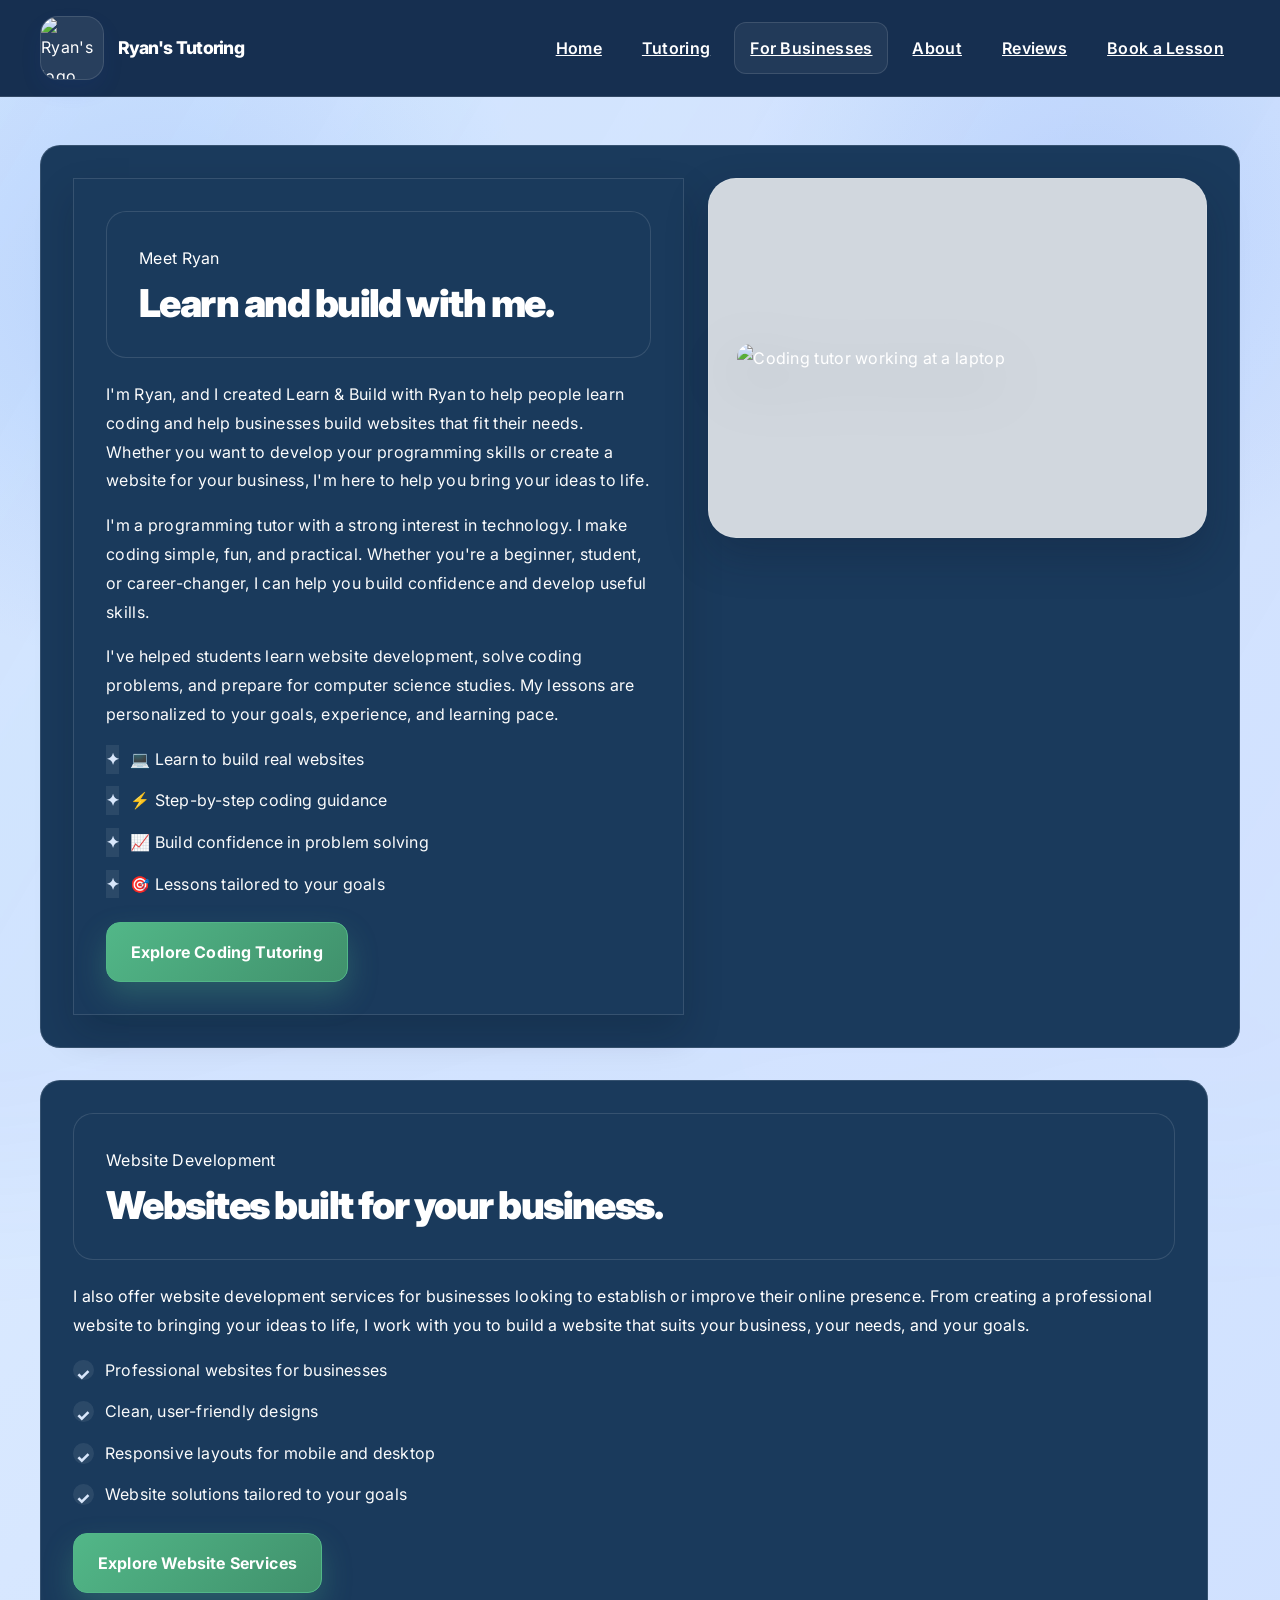
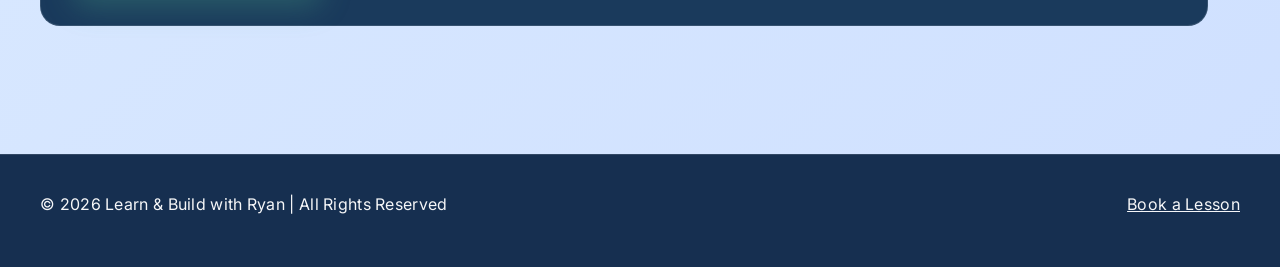
==== about.html @ 9c8d3584 "Update navigation across website pages" ====
<!DOCTYPE html>
<html lang="en">

<head>
  <meta charset="UTF-8">
  <meta name="viewport" content="width=device-width, initial-scale=1.0">
  <title>About Ryan | Learn & Build with Ryan</title>
  <meta name="description"
    content="Meet Ryan, a coding tutor and website developer helping students learn programming and businesses build professional websites.">
  <link rel="stylesheet" href="style.css">
</head>

<body>

  <div class="particle-field" aria-hidden="true"></div>

  <header>
    <nav class="navbar container">
      <div class="logo-container">
        <img src="images/ryan-logo.png" alt="Ryan's logo" class="logo-img">
        <h1 class="logo-text">Ryan's Tutoring</h1>
      </div>

      <ul class="nav-links">
        <li><a href="index.html">Home</a></li>
        <li><a href="services.html">Tutoring</a></li>
        <li><a href="business.html" class="active">For Businesses</a></li>
        <li><a href="about.html">About</a></li>
        <li><a href="review.html">Reviews</a></li>
        <li><a href="booking.html">Book a Lesson</a></li>
      </ul>
    </nav>
  </header>

  <main class="container section">

    <!-- ABOUT RYAN -->
    <div class="about-container">

      <div class="about-panel reveal">

        <div class="section-header">
          <div class="section-tag">Meet Ryan</div>

          <h2 class="section-title">
            Learn and build with me.
          </h2>
        </div>

        <p>
          I'm Ryan, and I created Learn &amp; Build with Ryan to help people
          learn coding and help businesses build websites that fit their needs.
          Whether you want to develop your programming skills or create a
          website for your business, I'm here to help you bring your ideas to life.
        </p>

        <p>
          I'm a programming tutor with a strong interest in technology.
          I make coding simple, fun, and practical. Whether you're a beginner,
          student, or career-changer, I can help you build confidence and
          develop useful skills.
        </p>

        <p>
          I've helped students learn website development, solve coding problems,
          and prepare for computer science studies. My lessons are personalized
          to your goals, experience, and learning pace.
        </p>

        <ul>
          <li>💻 Learn to build real websites</li>
          <li>⚡ Step-by-step coding guidance</li>
          <li>📈 Build confidence in problem solving</li>
          <li>🎯 Lessons tailored to your goals</li>
        </ul>

        <div class="hero-actions" style="margin-top: 1.5rem;">
          <a href="booking.html" class="btn">
            Explore Coding Tutoring
          </a>
        </div>

      </div>

      <div class="image-container reveal">
        <img src="images/hero.png" alt="Coding tutor working at a laptop">
      </div>

    </div>

    <!-- WEBSITE DEVELOPMENT SERVICES -->
    <section class="container reveal" style="margin-top: 2rem;">

      <div class="section-header">
        <div class="section-tag">Website Development</div>

        <h2 class="section-title">
          Websites built for your business.
        </h2>
      </div>

      <p>
        I also offer website development services for businesses looking to
        establish or improve their online presence. From creating a professional
        website to bringing your ideas to life, I work with you to build a website
        that suits your business, your needs, and your goals.
      </p>

      <ul class="check-list">
        <li>Professional websites for businesses</li>
        <li>Clean, user-friendly designs</li>
        <li>Responsive layouts for mobile and desktop</li>
        <li>Website solutions tailored to your goals</li>
      </ul>

      <div class="hero-actions" style="margin-top: 1.5rem;">
        <a href="business.html" class="btn">
          Explore Website Services
        </a>
      </div>

    </section>

  </main>

  <footer>
    <div class="footer-inner">
      <p>© 2026 Learn &amp; Build with Ryan | All Rights Reserved</p>
      <a href="booking.html">Book a Lesson</a>
    </div>
  </footer>

  <script src="script.js"></script>

</body>

</html>
---- style.css ----
@import url('https://fonts.googleapis.com/css2?family=Inter:wght@400;500;600;700;800;900&display=swap');

:root {
  --bg: #dfeeff; /* page background light blue */
  --bg-deep: #cfe0ff;
  --header: #162F50; /* header/nav: dark navy */
  --card: #1a3a5c; /* primary dark navy for all panels/cards - consistent with About page */
  --card-strong: #0f2640; /* darker navy for accents */
  --card-light: #2a5a8c; /* lighter navy for secondary elements */
  --primary: #52B788; /* growth green - educational & trustworthy */
  --primary-hover: #40916C;
  --text: #ffffff; /* main text on dark panels */
  --muted: #ffffff; /* secondary text - also white for readability */
  --border: rgba(255, 255, 255, 0.12);
  --success: #52B788;
  --warning: #f0c36a;
  --shadow: rgba(2, 6, 23, 0.32);
  --max-width: 1200px;
}

* {
  box-sizing: border-box;
  user-select: text;
}

html {
  scroll-behavior: smooth;
}

body {
  margin: 0;
  font-family: 'Inter', 'Segoe UI', sans-serif;
  background:
    radial-gradient(circle at 12% 15%, rgba(59, 130, 246, 0.18), transparent 20%),
    radial-gradient(circle at 85% 12%, rgba(37, 99, 235, 0.15), transparent 18%),
    linear-gradient(135deg, var(--bg) 0%, var(--bg-deep) 100%);
  color: var(--text);
  min-height: 100vh;
  line-height: 1.8;
  letter-spacing: 0.3px;
}

body::before {
  content: "";
  position: fixed;
  inset: -30%;
  background: linear-gradient(120deg, rgba(59,130,246,0.08), rgba(37,99,235,0.04), rgba(255,255,255,0.02));
  filter: blur(80px);
  pointer-events: none;
  animation: drift 20s ease-in-out infinite alternate;
}

@keyframes drift {
  0% { transform: rotate(0deg) scale(1); }
  100% { transform: rotate(8deg) scale(1.08); }
}

@keyframes float {
  0%, 100% { transform: translateY(0px); }
  50% { transform: translateY(-14px); }
}

@keyframes pulseGlow {
  0%, 100% { box-shadow: 0 0 0 0 rgba(124, 58, 237, 0.25); }
  50% { box-shadow: 0 0 25px 8px rgba(124, 58, 237, 0.18); }
}

@keyframes revealUp {
  0% {
    opacity: 0;
    transform: translateY(28px);
  }
  100% {
    opacity: 1;
    transform: translateY(0);
  }
}

img {
  max-width: 100%;
  display: block;
}

main {
  position: relative;
  z-index: 1;
}

.container,
main.section {
  width: min(var(--max-width), calc(100% - 2rem));
  margin: 0 auto;
}

header {
  position: sticky;
  top: 0;
  z-index: 40;
  backdrop-filter: blur(14px);
  background: var(--header);
  border-bottom: 1px solid var(--border);
}

.navbar {
  display: flex;
  align-items: center;
  justify-content: space-between;
  gap: 1rem;
  padding: 1rem 0;
}

.logo-container {
  display: flex;
  align-items: center;
  gap: 0.85rem;
}

.logo-img {
  width: 64px;
  height: 64px;
  object-fit: cover;
  border-radius: 18px;
  border: 1px solid rgba(255, 255, 255, 0.12);
  box-shadow: 0 10px 22px rgba(38, 78, 199, 0.08);
  background: rgba(255, 255, 255, 0.08);
}

.logo-text {
  margin: 0;
  font-size: clamp(1.1rem, 1.2vw, 1.75rem);
  font-weight: 800;
  letter-spacing: -0.04em;
  color: #ffffff;
}

.nav-links {
  display: flex;
  align-items: center;
  gap: 0.5rem;
  list-style: none;
  padding: 0;
  margin: 0;
}

.nav-links a {
  display: inline-flex;
  align-items: center;
  justify-content: center;
  padding: 0.72rem 1rem;
  border-radius: 12px;
  color: #ffffff;
  font-weight: 600;
  transition: transform 0.25s ease, background 0.25s ease, color 0.25s ease, box-shadow 0.25s ease;
}

.nav-links a:hover,
.nav-links a.active {
  color: var(--text);
  background: rgba(255, 255, 255, 0.05);
  box-shadow: inset 0 0 0 1px var(--border);
}

.hero {
  display: grid;
  grid-template-columns: 1.1fr 0.9fr;
  align-items: center;
  gap: 2rem;
  min-height: 75vh;
  padding: 4rem 0 2rem;
}

.hero-content {
  animation: revealUp 0.8s ease both;
  background: var(--card);
  padding: 2.5rem;
  border-radius: 20px;
  border: 1px solid var(--border);
  backdrop-filter: blur(10px);
}

.eyebrow {
  display: inline-flex;
  align-items: center;
  gap: 0.5rem;
  padding: 0.45rem 0.8rem;
  border-radius: 999px;
  font-size: 0.76rem;
  font-weight: 700;
  letter-spacing: 0.12em;
  text-transform: uppercase;
  color: #ffffff;
  background: rgba(59, 130, 246, 0.12);
  border: 1px solid rgba(96, 165, 250, 0.28);
  margin-bottom: 1rem;
}

.eyebrow::before {
  content: "";
  width: 0.55rem;
  height: 0.55rem;
  border-radius: 50%;
  background: var(--success);
  box-shadow: 0 0 0 0.4rem rgba(52, 211, 153, 0.18);
}

.hero-content h1,
.section-title {
  margin: 0;
  font-size: clamp(2.6rem, 4.5vw, 5rem);
  line-height: 1.1;
  letter-spacing: -0.04em;
  font-weight: 900;
  color: #ffffff;
}

.hero-content h1 span,
.section-title span {
  background: linear-gradient(135deg, #F8FAFC 0%, #DCEAFE 28%, #7CB3FF 60%, #F8FAFC 100%);
  -webkit-background-clip: text;
  background-clip: text;
  color: transparent;
}

.hero-content p {
  max-width: 42rem;
  margin: 1.25rem 0 0;
  font-size: 1.08rem;
  color: #ffffff;
  line-height: 1.8;
  letter-spacing: 0.3px;
}

.hero-actions {
  display: flex;
  flex-wrap: wrap;
  gap: 1rem;
  margin-top: 2rem;
}

.btn {
  display: inline-flex;
  align-items: center;
  justify-content: center;
  padding: 0.9rem 1.5rem;
  border-radius: 14px;
  font-weight: 700;
  letter-spacing: 0.01em;
  color: var(--text);
  background: linear-gradient(135deg, var(--primary) 0%, var(--primary-hover) 100%);
  border: 1px solid rgba(255, 255, 255, 0.08);
  box-shadow: 0 14px 30px rgba(82, 183, 136, 0.28);
  transition: transform 0.2s ease, box-shadow 0.2s ease, filter 0.2s ease;
}

.btn:hover {
  background: linear-gradient(135deg, var(--primary-hover) 0%, var(--primary) 100%);
  box-shadow: 0 16px 28px rgba(82, 183, 136, 0.32);
}

.btn.secondary {
  background: rgba(255, 255, 255, 0.05);
  border: 1px solid var(--border);
  color: var(--text);
  box-shadow: none;
}

.mini-stats {
  list-style: none;
  display: flex;
  gap: 1rem;
  flex-wrap: wrap;
  padding: 0;
  margin: 2rem 0 0;
}

.mini-stats li {
  min-width: 140px;
  padding: 0.9rem 1rem;
  border-radius: 18px;
  background: rgba(255, 255, 255, 0.02);
  border: 1px solid rgba(255, 255, 255, 0.12);
  box-shadow: 0 10px 28px rgba(15, 23, 42, 0.25);
}

.mini-stats strong {
  display: block;
  font-size: 1.3rem;
  color: #ffffff;
}

.mini-stats span {
  color: #ffffff;
  font-size: 0.82rem;
  line-height: 1.6;
  letter-spacing: 0.2px;
}

.hero-visual {
  position: relative;
  min-height: 500px;
  display: grid;
  place-items: center;
}

.hero-visual img {
  position: relative;
  z-index: 2;
  width: min(480px, 90%);
  border-radius: 26px;
  object-fit: contain;
  filter: drop-shadow(0 18px 30px rgba(2, 6, 23, 0.28));
  animation: float 6s ease-in-out infinite;
}

.orb {
  position: absolute;
  border-radius: 50%;
  filter: blur(12px);
  opacity: 0.8;
}

.orb-one {
  width: 340px;
  height: 340px;
  background: rgba(59, 130, 246, 0.18);
  top: 8%;
  right: 10%;
  animation: pulseGlow 4.5s ease-in-out infinite;
}

.orb-two {
  width: 260px;
  height: 260px;
  background: rgba(76, 126, 220, 0.14);
  left: 8%;
  bottom: 10%;
  animation: pulseGlow 5.2s ease-in-out infinite 0.7s;
}

.floating-card {
  position: absolute;
  z-index: 3;
  padding: 0.8rem 1rem;
  border: 1px solid var(--border);
  border-radius: 16px;
  background: var(--card);
  color: var(--text);
  font-weight: 700;
  box-shadow: 0 12px 20px rgba(15, 23, 42, 0.04);
}

.card-top {
  top: 12%;
  left: 3%;
}

.card-bottom {
  right: 4%;
  bottom: 15%;
}

.feature-grid {
  display: grid;
  grid-template-columns: repeat(3, minmax(0, 1fr));
  gap: 1.3rem;
  padding: 2rem 0 1rem;
}

.feature-card,
.info-panel,
.testimonial,
.section-card,
.booking-shell,
.contact-box,
.service-item,
.about-panel,
.review-panel,
.price-card,
.contact-form {
  background: var(--card);
  border: 1px solid var(--border);
  box-shadow: 0 18px 36px rgba(5, 15, 27, 0.18);
}

.feature-card {
  padding: 1.5rem;
}

.feature-card .icon,
.mini-visual .badge {
  background: rgba(59, 130, 246, 0.12);
  border: 1px solid rgba(255, 255, 255, 0.08);
}

.feature-card h3 {
  margin: 0 0 0.7rem;
  font-size: 1.2rem;
  color: #ffffff;
}

.feature-card p {
  margin: 0;
  color: #ffffff;
  line-height: 1.7;
  letter-spacing: 0.2px;
}

.info-panel {
  margin-top: 2rem;
  padding: 2rem;
  background: var(--card) !important;
  backdrop-filter: blur(10px);
  border: 1px solid var(--border);
}

.section-header {
  margin-bottom: 1.4rem;
  background: var(--card);
  padding: 2rem;
  border-radius: 20px;
  border: 1px solid var(--border);
}

.section-tag {
  color: #ffffff;
  text-transform: none;
}

.section-title {
  font-size: clamp(2rem, 3vw, 3rem);
  margin-top: 0.6rem;
}

.dual-layout {
  display: grid;
  grid-template-columns: 1.2fr 0.8fr;
  gap: 1.5rem;
  align-items: center;
}

.text-block {
  color: var(--muted);
}

.text-block p {
  margin: 0 0 1rem;
  line-height: 1.8;
  letter-spacing: 0.3px;
}

.text-block ul {
  list-style: none;
  padding: 0;
  margin: 1rem 0 0;
  display: grid;
  gap: 0.7rem;
}

.text-block li {
  display: flex;
  align-items: center;
  gap: 0.6rem;
  color: #ffffff;
}

.text-block li::before {
  content: "✓";
  display: inline-grid;
  place-items: center;
  width: 1.4rem;
  height: 1.4rem;
  border-radius: 50%;
  background: rgba(52, 211, 153, 0.14);
  color: var(--success);
  font-weight: 900;
}

.mini-visual {
  position: relative;
  min-height: 280px;
  display: grid;
  place-items: center;
}

.mini-visual::before,
.mini-visual::after {
  content: "";
  position: absolute;
  border-radius: 24px;
  border: 1px solid var(--border);
  background: rgba(255, 255, 255, 0.04);
}

.mini-visual::before {
  width: 250px;
  height: 180px;
  transform: rotate(-10deg);
}

.mini-visual::after {
  width: 210px;
  height: 160px;
  transform: rotate(10deg);
}

.mini-visual .badge {
  position: relative;
  z-index: 1;
  padding: 1rem 1.2rem;
  border-radius: 18px;
  background: linear-gradient(135deg, rgba(124, 58, 237, 0.18), rgba(34, 211, 238, 0.18));
  border: 1px solid rgba(255, 255, 255, 0.1);
  font-weight: 800;
  text-align: center;
  box-shadow: 0 16px 36px rgba(15, 23, 42, 0.42);
}

main.section {
  padding: 3rem 0 4rem;
}

.about-container,
.booking-shell,
.review-panel,
.service-grid {
  display: grid;
  gap: 1.5rem;
  align-items: start;
  background: var(--card);
  padding: 2rem;
  border-radius: 20px;
  border: 1px solid var(--border);
}

.about-container {
  grid-template-columns: 1.1fr 0.9fr;
}

.about-panel,
.booking-shell,
.review-panel,
.service-item {
  padding: 2rem;
}

.about-panel p,
.service-item p,
.review-panel p {
  color: var(--muted);
  line-height: 1.8;
  letter-spacing: 0.3px;
}

.about-panel ul,
.service-list,
ul.check-list {
  list-style: none;
  padding: 0;
  margin: 1rem 0 0;
  display: grid;
  gap: 0.8rem;
}

.about-panel li,
.service-list li,
.check-list li {
  color: #ffffff;
  display: flex;
  align-items: center;
  gap: 0.7rem;
  line-height: 1.8;
  letter-spacing: 0.2px;
}

.about-panel li::before,
.service-list li::before,
.check-list li::before {
  content: "✦";
  color: var(--secondary);
  font-weight: 700;
}

.image-container {
  display: grid;
  place-items: center;
  min-height: 360px;
  border-radius: 28px;
  background: rgba(255, 255, 255, 0.8);
  border: 1px solid var(--border);
  box-shadow: 0 18px 42px rgba(15, 23, 42, 0.25);
}

.image-container img {
  width: min(440px, 90%);
  border-radius: 22px;
  filter: drop-shadow(0 18px 30px rgba(2, 6, 23, 0.28));
  animation: float 7s ease-in-out infinite;
}

.service-grid {
  grid-template-columns: repeat(2, minmax(0, 1fr));
}

.service-item h3 {
  margin-top: 0;
}

.testimonial-grid {
  display: grid;
  grid-template-columns: repeat(2, minmax(0, 1fr));
  gap: 1.3rem;
  background: var(--card);
  padding: 2rem;
  border-radius: 20px;
  border: 1px solid var(--border);
}

.testimonial {
  padding: 1.5rem;
}

.testimonial p {
  margin: 0;
  color: var(--muted);
  line-height: 1.8;
  letter-spacing: 0.3px;
}

.rating {
  display: inline-block;
  margin-top: 0.9rem;
  color: var(--warning);
  letter-spacing: 0.18em;
}

form {
  display: grid;
  gap: 1rem;
  margin-top: 1rem;
}

.form-row {
  display: grid;
  grid-template-columns: repeat(2, minmax(0, 1fr));
  gap: 1rem;
}

input,
select,
textarea,
button {
  font: inherit;
}

input,
select,
textarea {
  width: 100%;
  padding: 0.9rem 1rem;
  border-radius: 14px;
  border: 1px solid var(--border);
  background: rgba(255, 255, 255, 0.04);
  color: var(--text);
  transition: border-color 0.25s ease, box-shadow 0.25s ease;
}

input::placeholder,
textarea::placeholder {
  color: var(--muted);
}

input:focus,
select:focus,
textarea:focus {
  border-color: rgba(96, 165, 250, 0.75);
  box-shadow: 0 0 0 4px rgba(59, 130, 246, 0.12);
}

textarea {
  min-height: 130px;
  resize: vertical;
}

#bookingMessage {
  min-height: 1.4rem;
  margin-top: 0.5rem;
  font-weight: 700;
  text-align: center;
  color: var(--text);
}

footer {
  position: relative;
  z-index: 1;
  border-top: 1px solid var(--border);
  background: var(--header);
  padding: 1.2rem 0 2rem;
  margin-top: 2rem;
}

.footer-inner {
  width: min(var(--max-width), calc(100% - 2rem));
  margin: 0 auto;
  display: flex;
  align-items: center;
  justify-content: space-between;
  gap: 1rem;
  color: var(--muted);
}

.footer-inner a {
  color: var(--text);
}


.reveal {
  opacity: 1;
  transform: none;
  transition: none;
}

.reveal.visible {
  opacity: 1;
  transform: none;
}

/* Dark wrapper for feature sections */
section.container.reveal {
  background: var(--card);
  padding: 2rem;
  border-radius: 20px;
  border: 1px solid var(--border);
  backdrop-filter: blur(8px);
  margin: 2rem 0;
}

.particle-field {
  position: fixed;
  inset: 0;
  pointer-events: none;
  z-index: 0;
  opacity: 0.32;
  background-image:
    radial-gradient(circle at 10% 20%, rgba(255,255,255,0.28) 0 1px, transparent 1.5px),
    radial-gradient(circle at 30% 70%, rgba(131, 178, 255, 0.2) 0 1.2px, transparent 2px),
    radial-gradient(circle at 75% 40%, rgba(255,255,255,0.2) 0 1.2px, transparent 2px),
    radial-gradient(circle at 60% 80%, rgba(255,255,255,0.18) 0 1px, transparent 1.8px);
  animation: particleDrift 22s linear infinite;
}

@keyframes particleDrift {
  0% { transform: translateY(0) translateX(0); }
  50% { transform: translateY(14px) translateX(-10px); }
  100% { transform: translateY(0) translateX(0); }
}

.pricing-grid {
  display: grid;
  grid-template-columns: repeat(3, minmax(0, 1fr));
  gap: 1.4rem;
  margin-top: 1.5rem;
}

.price-card {
  position: relative;
  padding: 1.7rem 1.4rem;
  border-radius: 24px;
  background: var(--card);
  border: 1px solid var(--border);
  box-shadow: 0 20px 44px rgba(15, 23, 42, 0.24);
  transition: transform 0.25s ease, border-color 0.25s ease, box-shadow 0.25s ease;
}

.price-card:hover {
  transform: translateY(-4px);
  border-color: rgba(38, 78, 199, 0.35);
  box-shadow: 0 24px 52px rgba(15, 23, 42, 0.28);
}

.price-card.featured {
  background: var(--card-light);
  border-color: rgba(255, 255, 255, 0.18);
}

.price-badge {
  display: inline-flex;
  padding: 0.45rem 0.7rem;
  border-radius: 999px;
  font-size: 0.7rem;
  font-weight: 700;
  text-transform: uppercase;
  letter-spacing: 0.08em;
  color: #ffffff;
  background: rgba(255, 255, 255, 0.08);
  border: 1px solid rgba(255, 255, 255, 0.12);
}

.price-badge.popular {
  background: rgba(34, 211, 238, 0.12);
  border-color: rgba(34, 211, 238, 0.2);
}

.price-card h3 {
  margin: 1rem 0 0.5rem;
  font-size: 1.5rem;
  color: #f8fbff;
}

.price {
  font-size: 2.5rem;
  font-weight: 900;
  letter-spacing: -0.05em;
  color: #f8fbff;
  margin-bottom: 1rem;
}

.price span {
  font-size: 0.9rem;
  color: var(--muted);
  font-weight: 600;
}

.price-card ul,
.check-list {
  list-style: none;
  padding: 0;
  margin: 0 0 1.25rem;
  display: grid;
  gap: 0.7rem;
}

.price-card li {
  color: var(--muted);
  display: flex;
  align-items: center;
  gap: 0.6rem;
}

.price-card li::before,
.check-list li::before {
  content: "✓";
  display: inline-grid;
  place-items: center;
  width: 1.3rem;
  height: 1.3rem;
  border-radius: 50%;
  background: rgba(52, 211, 153, 0.16);
  color: var(--success);
  font-weight: 800;
}

.contact-grid {
  display: grid;
  grid-template-columns: 1fr 1.1fr;
  gap: 1.4rem;
  margin-top: 1rem;
}

.contact-box,
.contact-form {
  padding: 2rem;
  border-radius: 24px;
  background: var(--card);
  border: 1px solid var(--border);
  box-shadow: 0 20px 44px rgba(15, 23, 42, 0.22);
}

.contact-box p {
  color: var(--muted);
}

.contact-box,
.contact-box .section-tag,
.contact-box .section-title,
.contact-box h2,
.contact-box p,
.contact-box li,
.contact-form,
.contact-form label,
.contact-form span,
.contact-form input,
.contact-form textarea,
.contact-form input::placeholder,
.contact-form textarea::placeholder,
#contactMessage {
  color: var(--text);
}

.contact-form input::placeholder,
.contact-form textarea::placeholder {
  color: var(--muted);
}

.contact-box p,
.contact-box li,
.contact-form label,
.contact-form span {
  opacity: 1;
}

/* Force white text and stronger contrast for all dark panels to ensure readability */
.feature-card,
.info-panel,
.testimonial,
.section-card,
.booking-shell,
.contact-box,
.service-item,
.about-panel,
.review-panel,
.price-card,
.contact-form,
.mini-stats li,
.trust-box,
.image-container {
  color: var(--text) !important;
}

.feature-card p,
.about-panel p,
.service-item p,
.review-panel p,
.testimonial p,
.contact-box p,
.trust-box p,
.text-block p,
.text-block li,
.about-panel li,
.service-list li,
.check-list li,
.price-card li,
.mini-stats span,
.hero-content p,
footer p,
.footer-inner,
.footer-inner p,
.footer-inner a {
  color: var(--text) !important;
  opacity: 0.98;
}

.mini-stats strong,
.mini-stats span {
  color: var(--text) !important;
}

input::placeholder,
textarea::placeholder {
  color: rgba(248,250,252,0.85) !important;
}

.trust-strip {
  margin-top: 2rem;
}

.trust-box {
  display: grid;
  grid-template-columns: 1fr 1.2fr;
  gap: 1.5rem;
  align-items: center;
  padding: 2rem;
  border-radius: 22px;
  background: var(--card);
  border: 1px solid var(--border);
  box-shadow: 0 18px 36px rgba(10, 24, 47, 0.18);
  color: #ffffff;
}

.trust-box p,
.trust-box .section-tag,
.trust-box .section-title,
.trust-box h2,
.trust-box h3 {
  color: #ffffff;
}

.trust-box p {
  margin: 0;
  opacity: 0.95;
}

@media (max-width: 900px) {
  .hero,
  .about-container,
  .dual-layout,
  .service-grid,
  .testimonial-grid,
  .feature-grid {
    grid-template-columns: 1fr;
  }

  .hero {
    padding-top: 3rem;
  }

  .hero-visual {
    order: -1;
    min-height: 360px;
  }

  .floating-card {
    font-size: 0.85rem;
  }

  .pricing-grid,
  .contact-grid {
    grid-template-columns: 1fr;
  }

  .trust-box {
    grid-template-columns: 1fr;
  }
}

@media (max-width: 720px) {
  .navbar {
    flex-direction: column;
    align-items: center;
    padding: 1rem 0;
  }

  .nav-links {
    flex-wrap: wrap;
    justify-content: center;
  }

  .logo-container {
    flex-direction: column;
    text-align: center;
  }

  .hero-content h1,
  .section-title {
    letter-spacing: -0.05em;
  }

  .hero-actions,
  .form-row {
    grid-template-columns: 1fr;
    display: grid;
  }

  .mini-stats {
    display: grid;
    grid-template-columns: repeat(2, minmax(0, 1fr));
  }

  .feature-card,
  .about-panel,
  .booking-shell,
  .review-panel,
  .service-item,
  .info-panel {
    padding: 1.25rem;
  }

  .footer-inner {
    flex-direction: column;
    text-align: center;
  }
}

.feature-card h3,
.feature-card p,
.text-block,
.text-block p,
.text-block li,
.about-panel p,
.about-panel li,
.service-item p,
.service-item h3,
.service-list li,
.review-panel p,
.testimonial p,
.contact-box,
.contact-box p,
.contact-box li,
.contact-form label,
.contact-form span,
.mini-stats li,
.mini-stats strong,
.mini-stats span,
.trust-box p,
.footer-inner,
.footer-inner p,
.footer-inner a,
.hero-content p,
.section-tag,
.hero-content h1,
.section-title,
.price-card h3,
.price-card li,
.price,
.price span,
#contactMessage,
#bookingMessage {
  color: var(--text);
}

.feature-card p,
.about-panel p,
.service-item p,
.review-panel p,
.testimonial p,
.contact-box p,
.trust-box p,
.text-block p,
.text-block li,
.about-panel li,
.service-list li,
.check-list li,
.price-card li,
.mini-stats span,
.footer-inner p,
.footer-inner a,
.hero-content p,
.contact-box li {
  color: var(--muted);
}

.price-card .price,
.price-card h3,
.price-card li,
.price-card .price span,
.price-badge,
.btn,
.btn.secondary,
.logo-text,
.nav-links a,
.nav-links a.active,
.nav-links a:hover,
.contact-form input,
.contact-form textarea,
.contact-form input::placeholder,
.contact-form textarea::placeholder,
#contactMessage,
#bookingMessage,
.section-tag,
.hero-content h1,
.section-title,
.service-item h3,
.contact-form label,
.contact-form span {
  color: var(--text);
}

.price-card li::before,
.check-list li::before,
.about-panel li::before,
.service-list li::before,
.text-block li::before {
  color: #DDEBFF;
  background: rgba(255, 255, 255, 0.08);
}

.eyebrow,
.price-badge,
.price-badge.popular {
  text-transform: none;
}

/* Green clickable buttons */
a.btn,
button,
input[type="submit"],
input[type="button"],
.btn {
  background-color: #52B788 !important;
  color: #ffffff !important;
  -webkit-text-fill-color: #ffffff !important;
  border: 1px solid #52B788 !important;
  cursor: pointer;
  text-decoration: none;
}

/* Darker green on hover */
a.btn:hover,
button:hover,
input[type="submit"]:hover,
input[type="button"]:hover,
.btn:hover {
  background-color: #40916C !important;
  border-color: #40916C !important;
}

/* Main heading completely white */
.hero-content h1,
.hero-content h1 span {
  color: #ffffff !important;
  -webkit-text-fill-color: #ffffff !important;
  background: none !important;
}
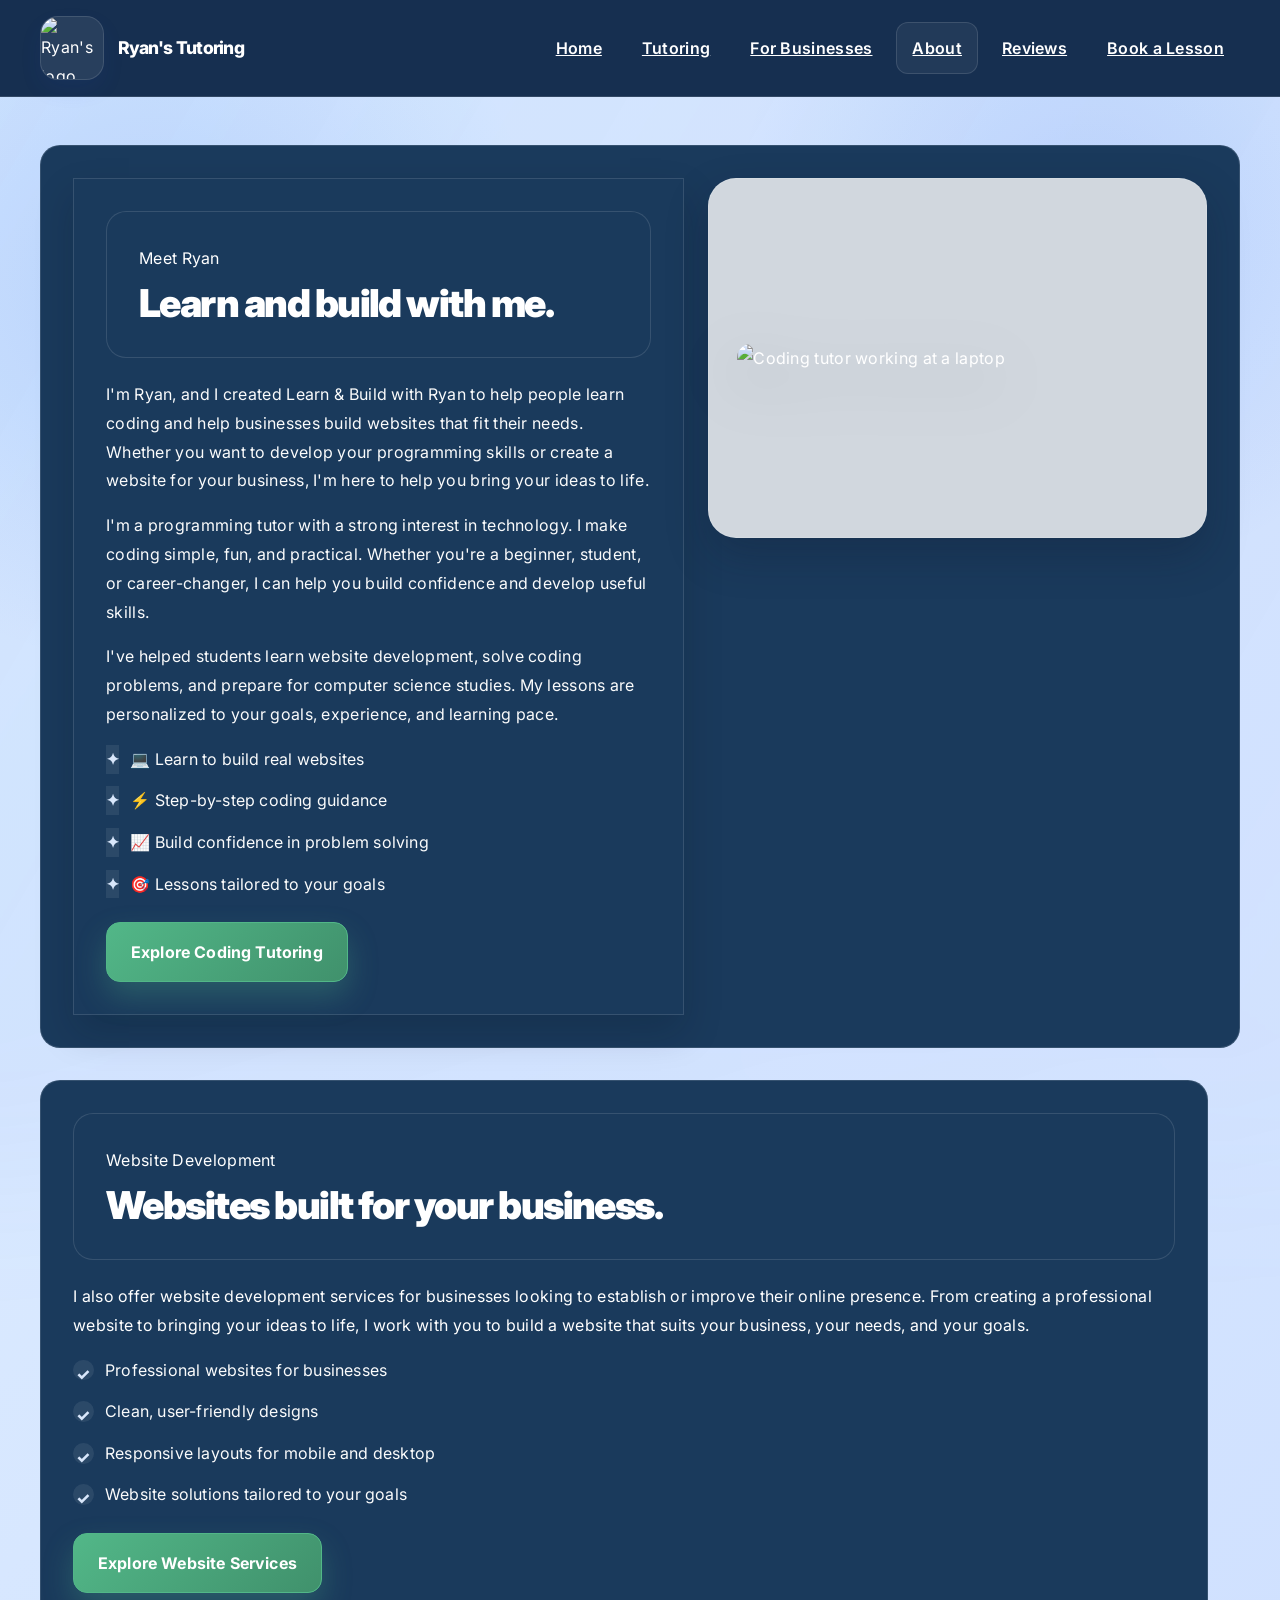
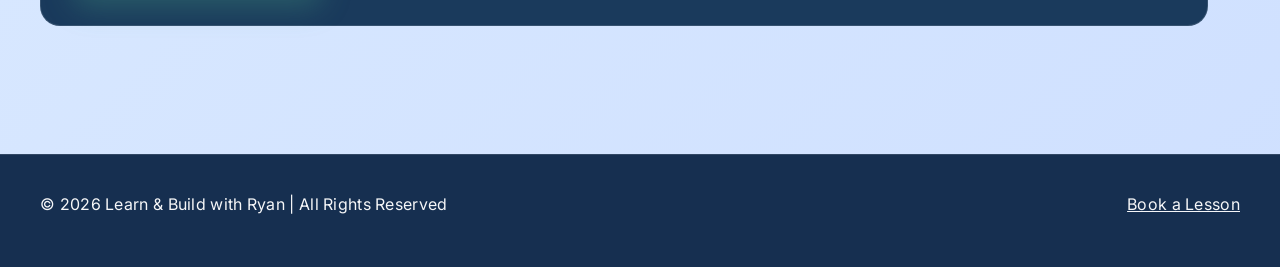
==== commit acc8cd3a: "Update website navigation and layout" ====
--- a/about.html
+++ b/about.html
@@ -24,8 +24,8 @@
       <ul class="nav-links">
         <li><a href="index.html">Home</a></li>
         <li><a href="services.html">Tutoring</a></li>
-        <li><a href="business.html" class="active">For Businesses</a></li>
-        <li><a href="about.html">About</a></li>
+        <li><a href="business.html">For Businesses</a></li>
+        <li><a href="about.html" class="active">About</a></li>
         <li><a href="review.html">Reviews</a></li>
         <li><a href="booking.html">Book a Lesson</a></li>
       </ul>
--- a/style.css
+++ b/style.css
@@ -350,7 +350,7 @@
 }
 
 .card-top {
-  top: 12%;
+  top: 4%;
   left: 3%;
 }
 
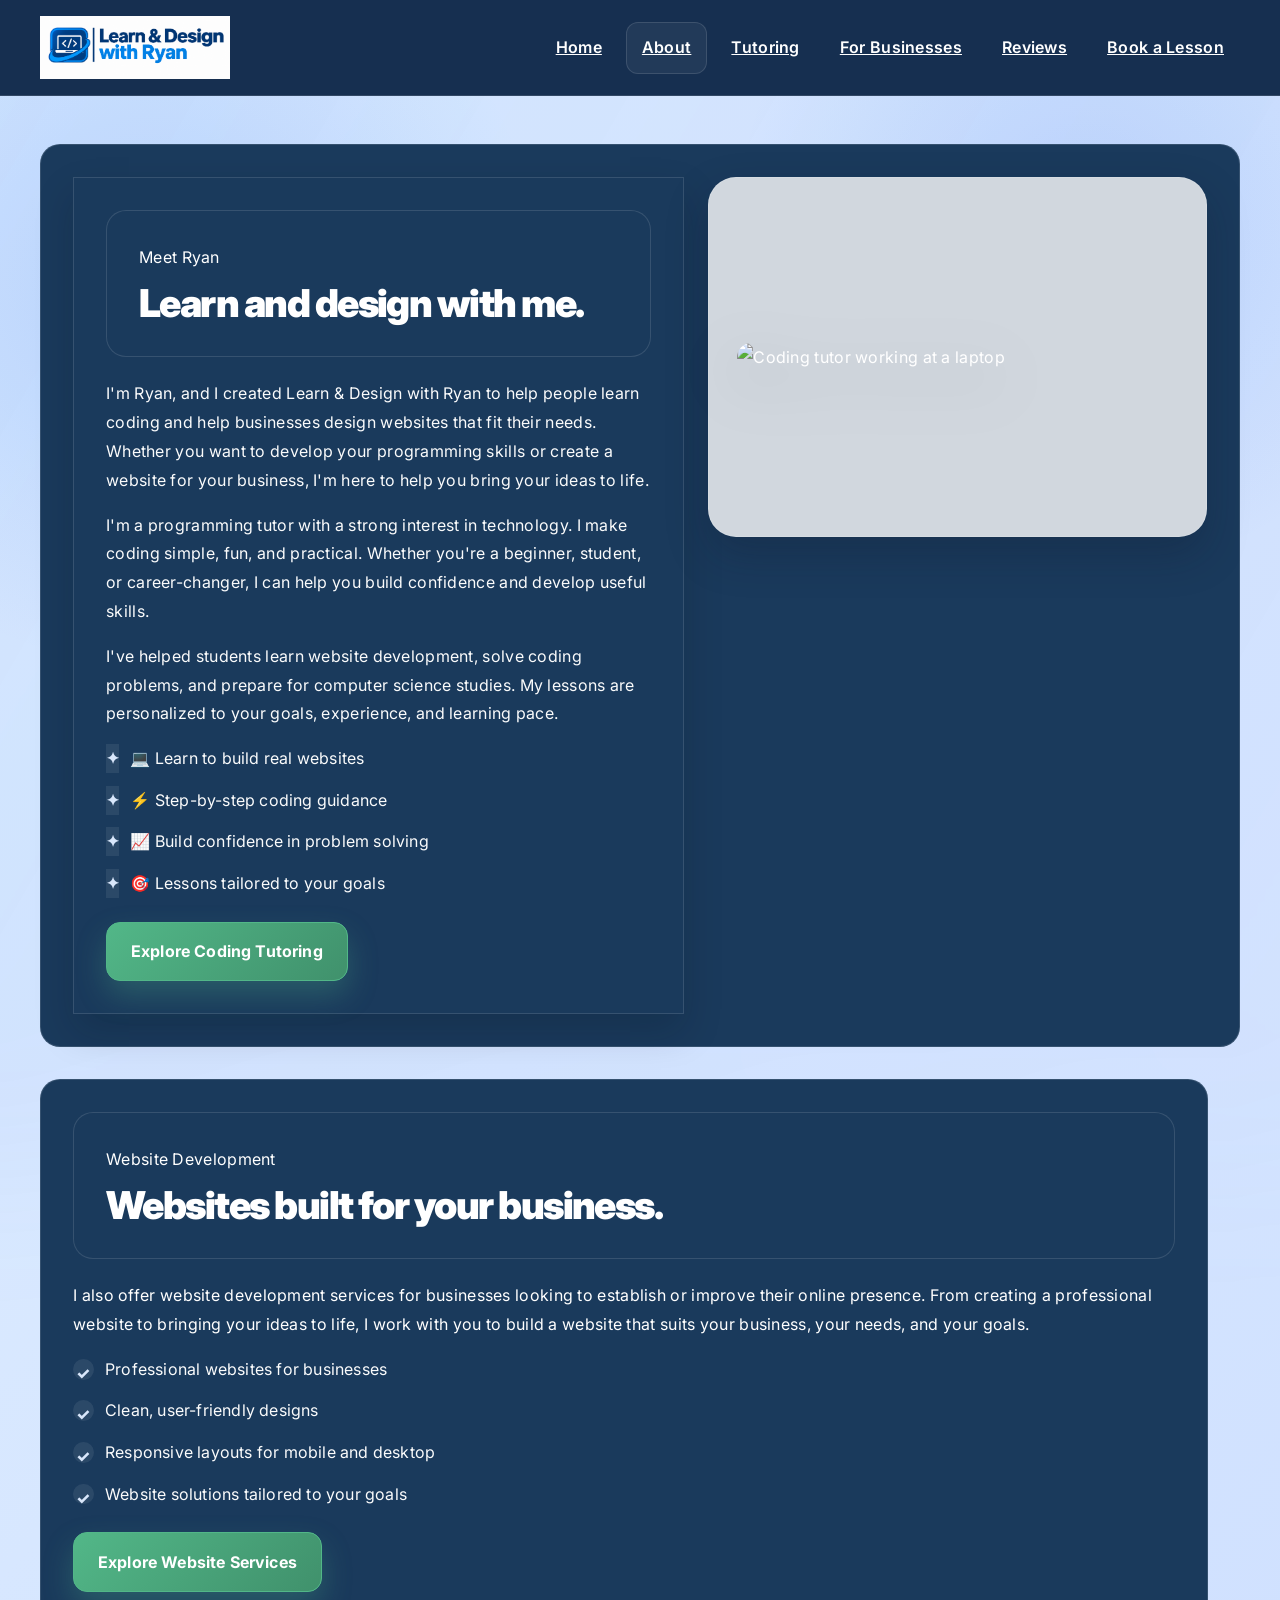
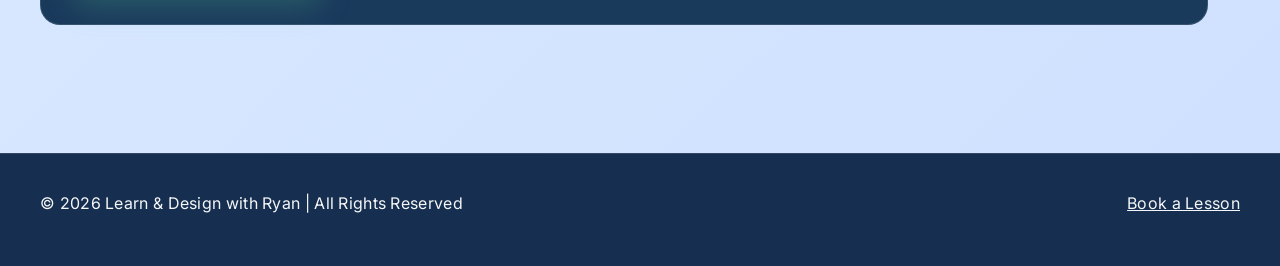
==== commit 438ae6d7: "Update Learn & Design branding" ====
--- a/about.html
+++ b/about.html
@@ -4,9 +4,9 @@
 <head>
   <meta charset="UTF-8">
   <meta name="viewport" content="width=device-width, initial-scale=1.0">
-  <title>About Ryan | Learn & Build with Ryan</title>
+  <title>About Ryan | Learn &amp; Design with Ryan</title>
   <meta name="description"
-    content="Meet Ryan, a coding tutor and website developer helping students learn programming and businesses build professional websites.">
+    content="Meet Ryan, a coding tutor and website designer helping students learn programming and businesses create professional websites.">
   <link rel="stylesheet" href="style.css">
 </head>
 
@@ -18,14 +18,14 @@
     <nav class="navbar container">
       <div class="logo-container">
         <img src="images/ryan-logo.png" alt="Ryan's logo" class="logo-img">
-        <h1 class="logo-text">Ryan's Tutoring</h1>
+        <h1 class="logo-text">Learn &amp; Design with Ryan</h1>
       </div>
 
       <ul class="nav-links">
         <li><a href="index.html">Home</a></li>
+        <li><a href="about.html" class="active">About</a></li>
         <li><a href="services.html">Tutoring</a></li>
         <li><a href="business.html">For Businesses</a></li>
-        <li><a href="about.html" class="active">About</a></li>
         <li><a href="review.html">Reviews</a></li>
         <li><a href="booking.html">Book a Lesson</a></li>
       </ul>
@@ -43,13 +43,13 @@
           <div class="section-tag">Meet Ryan</div>
 
           <h2 class="section-title">
-            Learn and build with me.
+            Learn and design with me.
           </h2>
         </div>
 
         <p>
-          I'm Ryan, and I created Learn &amp; Build with Ryan to help people
-          learn coding and help businesses build websites that fit their needs.
+          I'm Ryan, and I created Learn &amp; Design with Ryan to help people
+          learn coding and help businesses design websites that fit their needs.
           Whether you want to develop your programming skills or create a
           website for your business, I'm here to help you bring your ideas to life.
         </p>
@@ -125,7 +125,7 @@
 
   <footer>
     <div class="footer-inner">
-      <p>© 2026 Learn &amp; Build with Ryan | All Rights Reserved</p>
+      <p>© 2026 Learn &amp; Design with Ryan | All Rights Reserved</p>
       <a href="booking.html">Book a Lesson</a>
     </div>
   </footer>
--- a/style.css
+++ b/style.css
@@ -1,16 +1,24 @@
 @import url('https://fonts.googleapis.com/css2?family=Inter:wght@400;500;600;700;800;900&display=swap');
 
 :root {
-  --bg: #dfeeff; /* page background light blue */
+  --bg: #dfeeff;
+  /* page background light blue */
   --bg-deep: #cfe0ff;
-  --header: #162F50; /* header/nav: dark navy */
-  --card: #1a3a5c; /* primary dark navy for all panels/cards - consistent with About page */
-  --card-strong: #0f2640; /* darker navy for accents */
-  --card-light: #2a5a8c; /* lighter navy for secondary elements */
-  --primary: #52B788; /* growth green - educational & trustworthy */
+  --header: #162F50;
+  /* header/nav: dark navy */
+  --card: #1a3a5c;
+  /* primary dark navy for all panels/cards - consistent with About page */
+  --card-strong: #0f2640;
+  /* darker navy for accents */
+  --card-light: #2a5a8c;
+  /* lighter navy for secondary elements */
+  --primary: #52B788;
+  /* growth green - educational & trustworthy */
   --primary-hover: #40916C;
-  --text: #ffffff; /* main text on dark panels */
-  --muted: #ffffff; /* secondary text - also white for readability */
+  --text: #ffffff;
+  /* main text on dark panels */
+  --muted: #ffffff;
+  /* secondary text - also white for readability */
   --border: rgba(255, 255, 255, 0.12);
   --success: #52B788;
   --warning: #f0c36a;
@@ -44,25 +52,44 @@
   content: "";
   position: fixed;
   inset: -30%;
-  background: linear-gradient(120deg, rgba(59,130,246,0.08), rgba(37,99,235,0.04), rgba(255,255,255,0.02));
+  background: linear-gradient(120deg, rgba(59, 130, 246, 0.08), rgba(37, 99, 235, 0.04), rgba(255, 255, 255, 0.02));
   filter: blur(80px);
   pointer-events: none;
   animation: drift 20s ease-in-out infinite alternate;
 }
 
 @keyframes drift {
-  0% { transform: rotate(0deg) scale(1); }
-  100% { transform: rotate(8deg) scale(1.08); }
+  0% {
+    transform: rotate(0deg) scale(1);
+  }
+
+  100% {
+    transform: rotate(8deg) scale(1.08);
+  }
 }
 
 @keyframes float {
-  0%, 100% { transform: translateY(0px); }
-  50% { transform: translateY(-14px); }
+
+  0%,
+  100% {
+    transform: translateY(0px);
+  }
+
+  50% {
+    transform: translateY(-14px);
+  }
 }
 
 @keyframes pulseGlow {
-  0%, 100% { box-shadow: 0 0 0 0 rgba(124, 58, 237, 0.25); }
-  50% { box-shadow: 0 0 25px 8px rgba(124, 58, 237, 0.18); }
+
+  0%,
+  100% {
+    box-shadow: 0 0 0 0 rgba(124, 58, 237, 0.25);
+  }
+
+  50% {
+    box-shadow: 0 0 25px 8px rgba(124, 58, 237, 0.18);
+  }
 }
 
 @keyframes revealUp {
@@ -70,6 +97,7 @@
     opacity: 0;
     transform: translateY(28px);
   }
+
   100% {
     opacity: 1;
     transform: translateY(0);
@@ -116,16 +144,17 @@
 }
 
 .logo-img {
-  width: 64px;
-  height: 64px;
-  object-fit: cover;
-  border-radius: 18px;
-  border: 1px solid rgba(255, 255, 255, 0.12);
-  box-shadow: 0 10px 22px rgba(38, 78, 199, 0.08);
-  background: rgba(255, 255, 255, 0.08);
+  width: 190px;
+  height: auto;
+  object-fit: contain;
+  border-radius: 0;
+  border: none;
+  box-shadow: none;
+  background: transparent;
 }
 
 .logo-text {
+  display: none;
   margin: 0;
   font-size: clamp(1.1rem, 1.2vw, 1.75rem);
   font-weight: 800;
@@ -741,17 +770,25 @@
   z-index: 0;
   opacity: 0.32;
   background-image:
-    radial-gradient(circle at 10% 20%, rgba(255,255,255,0.28) 0 1px, transparent 1.5px),
+    radial-gradient(circle at 10% 20%, rgba(255, 255, 255, 0.28) 0 1px, transparent 1.5px),
     radial-gradient(circle at 30% 70%, rgba(131, 178, 255, 0.2) 0 1.2px, transparent 2px),
-    radial-gradient(circle at 75% 40%, rgba(255,255,255,0.2) 0 1.2px, transparent 2px),
-    radial-gradient(circle at 60% 80%, rgba(255,255,255,0.18) 0 1px, transparent 1.8px);
+    radial-gradient(circle at 75% 40%, rgba(255, 255, 255, 0.2) 0 1.2px, transparent 2px),
+    radial-gradient(circle at 60% 80%, rgba(255, 255, 255, 0.18) 0 1px, transparent 1.8px);
   animation: particleDrift 22s linear infinite;
 }
 
 @keyframes particleDrift {
-  0% { transform: translateY(0) translateX(0); }
-  50% { transform: translateY(14px) translateX(-10px); }
-  100% { transform: translateY(0) translateX(0); }
+  0% {
+    transform: translateY(0) translateX(0);
+  }
+
+  50% {
+    transform: translateY(14px) translateX(-10px);
+  }
+
+  100% {
+    transform: translateY(0) translateX(0);
+  }
 }
 
 .pricing-grid {
@@ -946,7 +983,7 @@
 
 input::placeholder,
 textarea::placeholder {
-  color: rgba(248,250,252,0.85) !important;
+  color: rgba(248, 250, 252, 0.85) !important;
 }
 
 .trust-strip {
@@ -980,6 +1017,7 @@
 }
 
 @media (max-width: 900px) {
+
   .hero,
   .about-container,
   .dual-layout,
@@ -1189,4 +1227,4 @@
   color: #ffffff !important;
   -webkit-text-fill-color: #ffffff !important;
   background: none !important;
-}
+}
